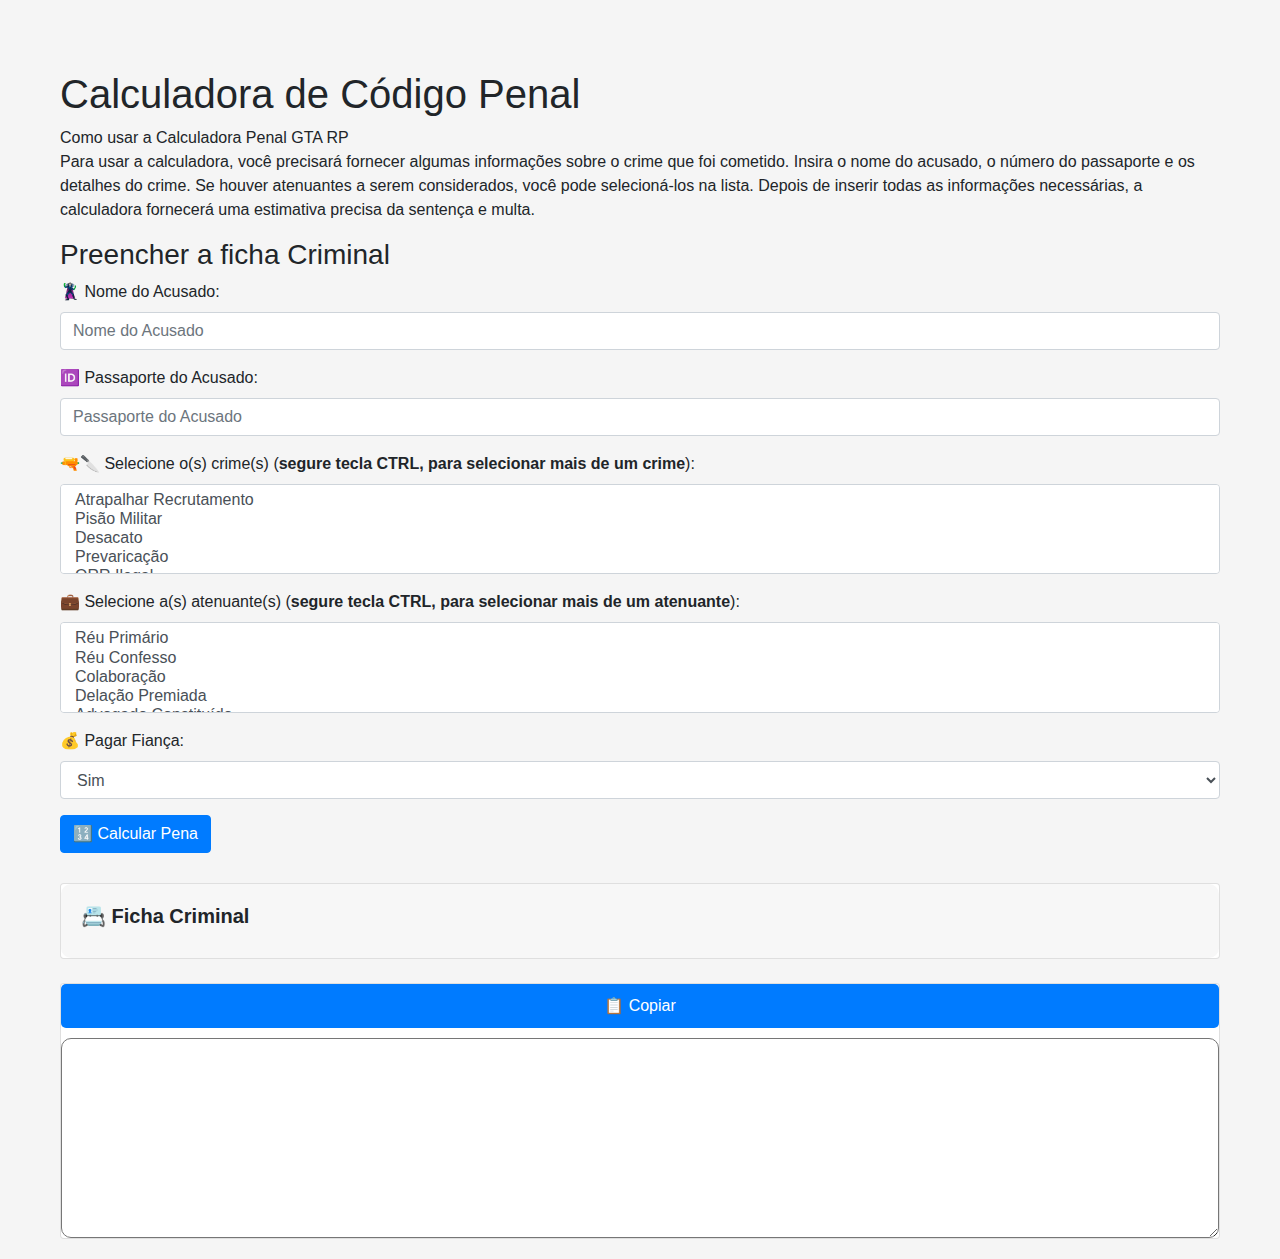
==== index.html @ 39a6b6d9 "Rename Calculadora de Código Penal - GTA RP.html to index.html" ====
<!DOCTYPE html>
<html><head><meta http-equiv="Content-Type" content="text/html; charset=UTF-8">
<script async="" src="./Calculadora de Código Penal - GTA RP_files/js"></script>
<script>
  window.dataLayer = window.dataLayer || [];
  function gtag(){dataLayer.push(arguments);}
  gtag('js', new Date());

  gtag('config', 'G-D7H9RWH352');
</script>
        
        <meta name="viewport" content="width=device-width, initial-scale=1.0">
        <title>Calculadora de Código Penal</title>
        <meta name="description" content="Uma calculadora penal para GTA RP  que auxilia no cálculo de penas e multas para diferentes crimes no jogo.">
        <meta name="keywords" content="calculadora penal, código penal GTA RP, GTA RP , penas em GTA RP, calculadora de penas">
        <link rel="stylesheet" href="./Calculadora de Código Penal - GTA RP_files/bootstrap.min.css">
        <link rel="stylesheet" href="./Calculadora de Código Penal - GTA RP_files/all.min.css">
        <link rel="stylesheet" href="./Calculadora de Código Penal - GTA RP_files/styles.css">
        <!-- Arquivo CSS personalizado, se aplicável -->
        <link rel="icon" href="https://five-m.store/storage/misc/FDLuSITjvDEBeheh9NJ6YNAKCp6bZZalcjfJZacp.png"> <!-- Ícone da página, se aplicável -->
        <!-- Adicione outras tags relevantes aqui, se necessário -->
        <script async="" src="./Calculadora de Código Penal - GTA RP_files/f.txt" crossorigin="anonymous"></script>
<style>[id*='google_ads_iframe'],[id*='taboola-'],.taboolaHeight,.taboola-placeholder,#credential_picker_container,#credentials-picker-container,#credential_picker_iframe,[id*='google-one-tap-iframe'],#google-one-tap-popup-container,.google-one-tap-modal-div,#amp_floatingAdDiv,#ez-content-blocker-container,#notify-adblock{display:none!important;min-height:0!important;height:0!important;}</style></head>
<body>
    <div class="container">
      <section id="info">
        <h1>Calculadora de Código Penal</h1>
        Como usar a Calculadora Penal GTA RP
            <p>Para usar a calculadora, você precisará fornecer algumas informações sobre o crime que foi cometido. 
                Insira o nome do acusado, o número do passaporte e os detalhes do crime. 
                Se houver atenuantes a serem considerados, você pode selecioná-los na lista. 
                Depois de inserir todas as informações necessárias, a calculadora fornecerá uma estimativa precisa da sentença e multa.</p>    
        </section>
        <section id="formulario">
            <h3>Preencher a ficha Criminal</h3>    
            <form id="crimeForm">
                <div class="form-group">
                    <label for="nomeAcusado">🦹 Nome do Acusado:</label>
                    <input type="text" class="form-control" id="nomeAcusado" placeholder="Nome do Acusado">
                </div>
                <div class="form-group">
                    <label for="passaporteAcusado">🆔 Passaporte do Acusado:</label>
                    <input type="text" class="form-control" id="passaporteAcusado" placeholder="Passaporte do Acusado" oninput="validarInput(this)">
                </div>
                <div class="form-group">
                    <label for="crimes">🔫🔪 Selecione o(s) crime(s) (<strong>segure tecla CTRL, para selecionar mais de um crime</strong>):</label>
                    <select id="crimes" class="form-control" multiple="">
                        <!-- As opções são preenchidas pelo JavaScript -->
                    <option value="0">Atrapalhar Recrutamento</option><option value="1">Pisão Militar</option><option value="2">Desacato</option><option value="3">Prevaricação</option><option value="4">QRR Ilegal</option><option value="5">Corrupção Passiva (Funcionário Público)</option><option value="6">Homicídio Doloso Qualificado</option><option value="7">Homicidio Funcionário Público</option><option value="8">Tentativa de Homicídio</option><option value="9">Lesão corporal</option><option value="10">Sequestro</option><option value="11">Furto</option><option value="12">Receptação de Veículos</option><option value="13">Roubo</option><option value="14">Roubo de caixa</option><option value="15">Extorsão</option><option value="16">Posse de peças de armas</option><option value="17">Posse de Capsula</option><option value="18">Trafico de armas</option><option value="19">Porte de arma Pesada</option><option value="20">Porte de arma Leve</option><option value="21">Tráfico de munição (+50)</option><option value="22">Associação ao Tráfico</option><option value="23">Posse de Componentes Narcóticos</option><option value="24">Posse de Drogas </option><option value="25">Tráfico de drogas</option><option value="26">Dinheiro Sujo</option><option value="27">Dinheiro Sujo com AGRAVO</option><option value="28">Falsidade Ideológica</option><option value="29">Formação de quadrilha</option><option value="30">Uso indevido de 190/02</option><option value="31">Posse de itens ilegais</option><option value="32">Suborno</option><option value="33">Vandalismo</option><option value="34">Vandalismo de propriedade do governo</option><option value="35">Abuso de Autoridade</option><option value="36">Ocultação Facial</option><option value="37">Falsa comunicação de crime</option><option value="38">Perturbação da ordem</option><option value="39">Omissão de socorro</option><option value="40">Tráfico de influência</option><option value="41">Fuga</option><option value="42">Obstrução de Justiça</option><option value="43">Ocultação de Provas</option><option value="44">Condução Imprudente</option><option value="45">Dirigir na contra mão</option><option value="46">Alta Velocidade</option><option value="47">Poluição Sonora</option><option value="48">Corridas ilegais</option><option value="49">Uso Excessivo de insulfilm</option><option value="50">Veiculo Muito Danificado</option><option value="51">Veículo ilegalmente estacionado</option></select>
                </div>
                <div class="form-group">
                    <label for="atenuantes">💼 Selecione a(s) atenuante(s) (<strong>segure tecla CTRL, para selecionar mais de um atenuante</strong>):</label>
                    <select id="atenuantes" class="form-control" multiple="">
                        <!-- As opções são preenchidas pelo JavaScript -->
                    <option value="0">Réu Primário</option><option value="1">Réu Confesso</option><option value="2">Colaboração</option><option value="3">Delação Premiada</option><option value="4">Advogado Constituído</option><option value="5">Nenhuma</option></select>
                </div>
                <div class="form-group">
                    <label for="pagarFianca">💰 Pagar Fiança:</label>
                    <select id="pagarFianca" class="form-control">
                        <option value="Sim">Sim</option>
                        <option value="Não">Não</option>
                    </select>
                </div>
                <button type="submit" class="btn btn-primary">🔢 Calcular Pena</button>
            </form>
        </section>
        <div class="card mt-4">
            <div id="resultado" class="card-body">
                <h5 class="card-title">📇 Ficha Criminal</h5>
                <p id="nome-acusado"></p>
                <p id="passaporte-acusado"></p>
                <p id="pena-total"></p>
                <p id="reducao-aplicada"></p>
                <p id="pena-reduzida"></p>
                <p id="total-multa"></p>
                <p id="valor-fianca-total"></p>
                <p id="crimes-cometidos"></p>
                <p id="fianca-paga"></p>
                <p id="advogado-constituido"></p>
                <p id="prisao-feita-por"></p>
                <p id="policias-envolvidos"></p>

            </div>
        </div>
        <div class="card mt-4">
            <button id="copiar" onclick="copiarResultado()">📋 Copiar</button>
            <textarea id="resultado-copiado" readonly=""></textarea>
        </div>
    </div>      
    <!-- Seu arquivo JS personalizado -->
    <script src="./Calculadora de Código Penal - GTA RP_files/codigo-penal.js.download"></script>

    <script>
            function validarInput(input) {
            var valor = input.value;    
            var numerico = /^[0-9]+$/;
                if (!valor.match(numerico)) {
                    input.value = "";
                    alert("Por favor, insira apenas números inteiros.");
                }
            }
                    function copiarResultado() {
            var resultado = document.getElementById('resultado').innerText;
            var campoCopiado = document.getElementById('resultado-copiado');
            campoCopiado.value = resultado;
            campoCopiado.select();
            campoCopiado.setSelectionRange(0, 99999);
            document.execCommand('copy');
            alert('As informações foram copiadas!');
        }
    </script>


 </body></html>
---- Calculadora de Código Penal - GTA RP_files/styles.css ----
/* Estilos gerais */
body {
    font-family: 'Roboto', sans-serif;
    margin: 0;
    padding: 0;
    background-color: #F5F5F5; /* Dá ao corpo um tom de cinza claro, popular em muitos designs modernos */
}

.container {
    max-width: 1200px;
    margin: 0 auto;
    padding: 20px;
}

/* Estilos do cabeçalho */
header {
    text-align: center;
    margin-bottom: 50px;
    padding: 20px;
    background-color: #fff; /* Uma cor de fundo clara para destacar o cabeçalho */
    box-shadow: 0 2px 4px 0 rgba(0, 0, 0, 0.2); /* Sombra para dar profundidade */
}

h1 {
    margin-top: 50px;
    font-size: 2.5em; /* Aumenta o tamanho da fonte para ser mais notável */
}

/* Estilos do rodapé */
.footer {
    background-color: #000;
    color: #fff;
    padding: 20px;
    text-align: center;
    font-size: 0.875em; /* Reduz a fonte para diferenciar do conteúdo principal */
}

.titulo {
    font-size: 1.5em;
    font-weight: bold;
    margin-bottom: 20px;
    color: #333; /* Torna o título um pouco mais escuro */
}

.descricao {
    font-size: 1em;
    margin-bottom: 20px;
    color: #666; /* Torna o texto um pouco mais escuro */
}

.banner-section {
    display: flex;
    justify-content: center;
    align-items: center;

}

.redes-sociais,
.redes-sociais-footer {
    background-color: #000;
    padding: 10px;
    text-align: center;
    display: flex; /* Alinha os ícones horizontalmente */
    justify-content: center; /* Centraliza os ícones */
}

.redes-sociais a,
.redes-sociais-footer a {
    color: #fff;
    margin: 0 10px;
    font-size: 1.5em; /* Aumenta o tamanho dos ícones */
}

.logo {
    width: 80px; /* Defina a largura desejada para a imagem */
    border-radius: 10px; /* Adiciona bordas arredondadas à imagem do logo */
}

/* Estilos do vídeo */
.video-container {
    display: flex;
    justify-content: center;
    align-items: center;
    margin-top: 20px;
}

/* Estilos do formulário e resultado */
#crimeForm {
    margin-bottom: 30px;
}

#resultado {
    background-color: #f7f7f7;
    padding: 20px;
    border-radius: 10px; /* Adiciona bordas arredondadas ao resultado */
}

.card-title {
    font-size: 1.25em;
    font-weight: bold;
    margin-bottom: 10px;
}

.card p {
    margin-bottom: 10px;
    color: #666; /* Torna o texto um pouco mais escuro */
}

.card button {
    margin-bottom: 10px;
    background-color: #007BFF; /* Cor de fundo para o botão */
    color: #FFF; /* Cor do texto para o botão */
    border: none; /* Remove a borda do botão */
    padding: 10px 20px; /* Padding para tornar o botão maior */
    border-radius: 5px; /* Bordas arredondadas para o botão */
    cursor: pointer; /* Muda o cursor para indicar que é clicável */
    font-size: 1em; /* Tamanho do texto do botão */
    transition: background-color 0.3s ease; /* Transição suave para o hover */
}

.card button:hover {
    background-color: #0056b3; /* Muda a cor de fundo quando o mouse está sobre o botão */
}

#resultado-copiado {
    width: 100%;
    height: 200px;
    border-radius: 10px; /* Adiciona bordas arredondadas ao resultado copiado */
}

/* Estilos das redes sociais no rodapé */
.redes-sociais-footer {
    margin-top: 10px;
}

/* Estilos do menu */
.navbar {
    background-color: #000;
    color: #fff;
    box-shadow: 0 2px 4px 0 rgba(0, 0, 0, 0.2); /* Sombra para dar profundidade */
}

.navbar .navbar-brand {
    color: #fff;
    font-size: 1.5em; /* Aumenta o tamanho da fonte da marca */
}

.navbar .nav-link {
    color: #fff;
    padding: 10px 20px; /* Padding para tornar os links maiores */
    transition: color 0.3s ease; /* Transição suave para o hover */
}

.navbar .nav-link.active {
    font-weight: bold;
}

.navbar .nav-link:hover {
    color: #ccc; /* Muda a cor quando o mouse está sobre o link */
}

.navbar-toggler {
    color: #fff;
    border-color: #fff;
}

.navbar-collapse {
    justify-content: flex-end;
}

.navbar-nav .nav-item {
    margin-right: 20px; /* Aumenta a margem para dar mais espaço entre os itens */
}

/* Estilos personalizados */
.navbar {
    background-color: #000 !important;
}

.navbar .navbar-brand,
.navbar .nav-link {
    color: #fff !important;
}

.navbar-light .navbar-toggler-white {
    color: #fff;
    border-color: #fff;
}
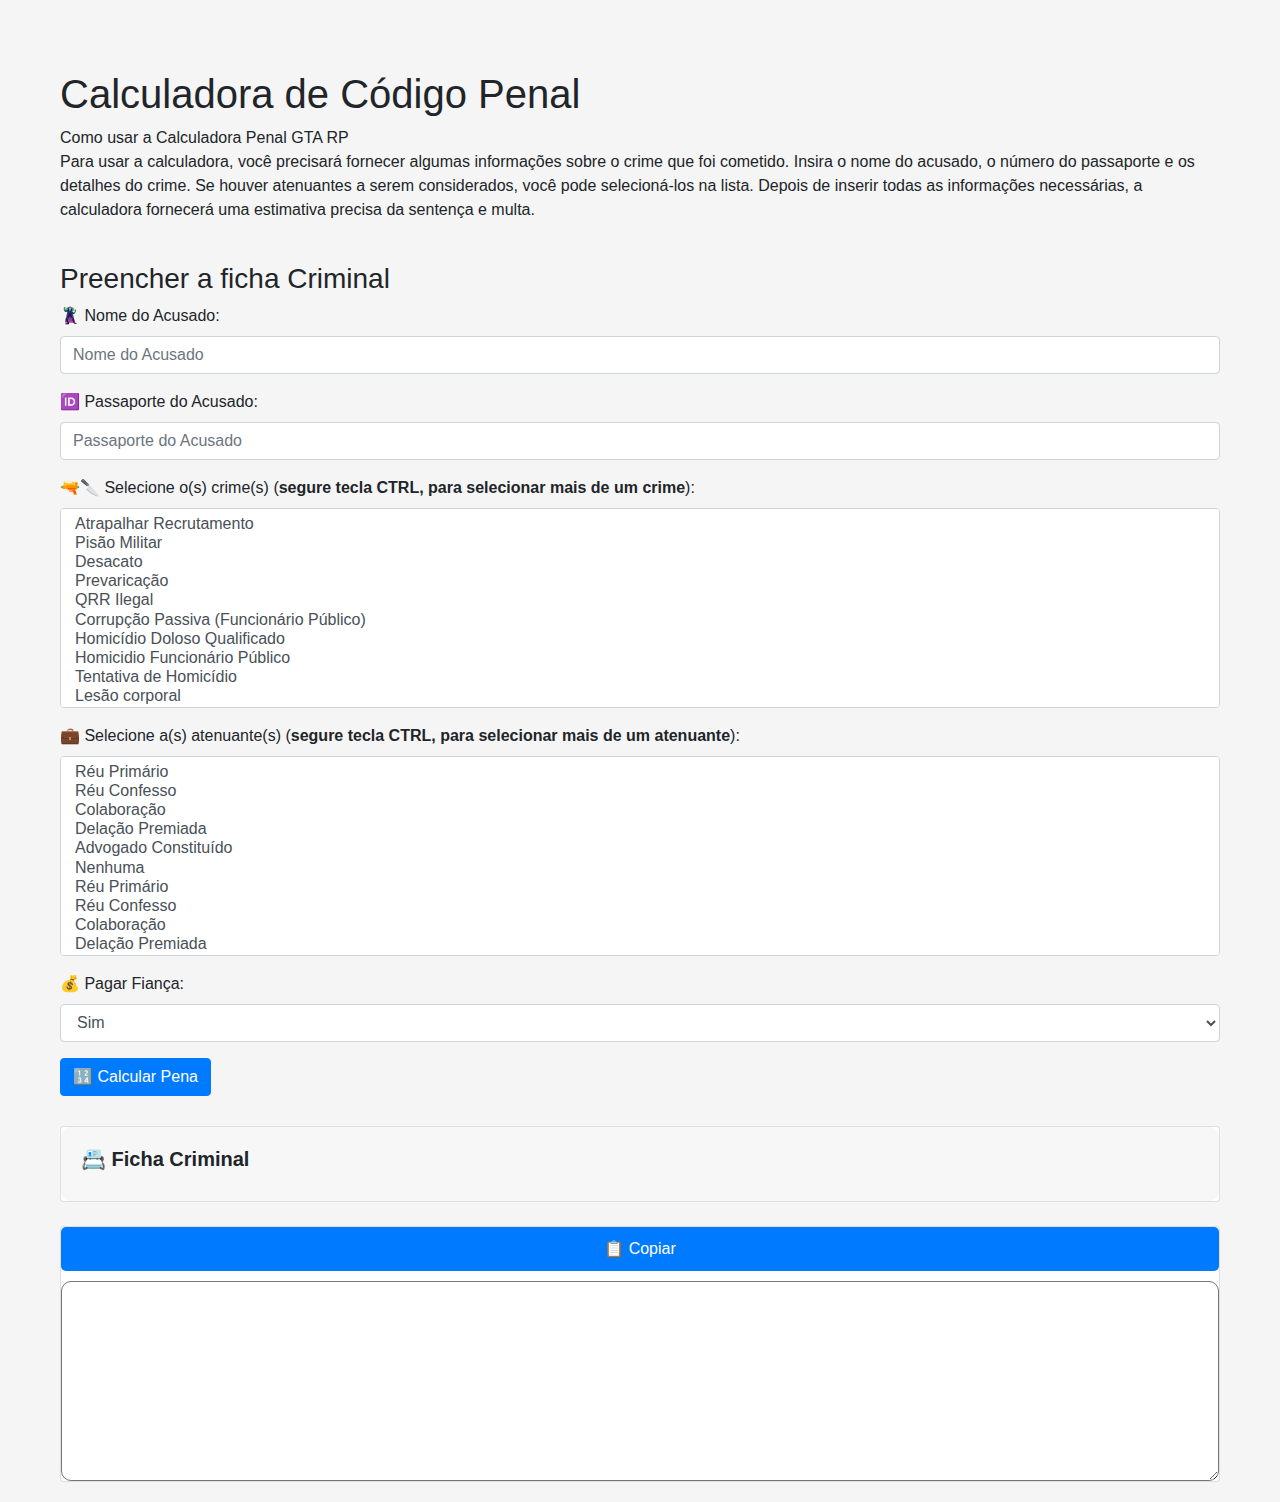
==== commit c9e67d20: "fix style" ====
--- a/index.html
+++ b/index.html
@@ -1,5 +1,8 @@
 <!DOCTYPE html>
-<html><head><meta http-equiv="Content-Type" content="text/html; charset=UTF-8">
+<html>
+
+<head>
+    <meta charset="utf-8">
 <script async="" src="./Calculadora de Código Penal - GTA RP_files/js"></script>
 <script>
   window.dataLayer = window.dataLayer || [];
@@ -31,6 +34,7 @@
                 Se houver atenuantes a serem considerados, você pode selecioná-los na lista. 
                 Depois de inserir todas as informações necessárias, a calculadora fornecerá uma estimativa precisa da sentença e multa.</p>    
         </section>
+        <br>
         <section id="formulario">
             <h3>Preencher a ficha Criminal</h3>    
             <form id="crimeForm">
@@ -88,7 +92,7 @@
         </div>
     </div>      
     <!-- Seu arquivo JS personalizado -->
-    <script src="./Calculadora de Código Penal - GTA RP_files/codigo-penal.js.download"></script>
+    <script src="./Calculadora de Código Penal - GTA RP_files/codigo-penal.js"></script>
 
     <script>
             function validarInput(input) {
--- a/Calculadora de Código Penal - GTA RP_files/styles.css
+++ b/Calculadora de Código Penal - GTA RP_files/styles.css
@@ -186,3 +186,7 @@
     color: #fff;
     border-color: #fff;
 }
+
+#crimes, #atenuantes{
+    min-height: 200px;
+}